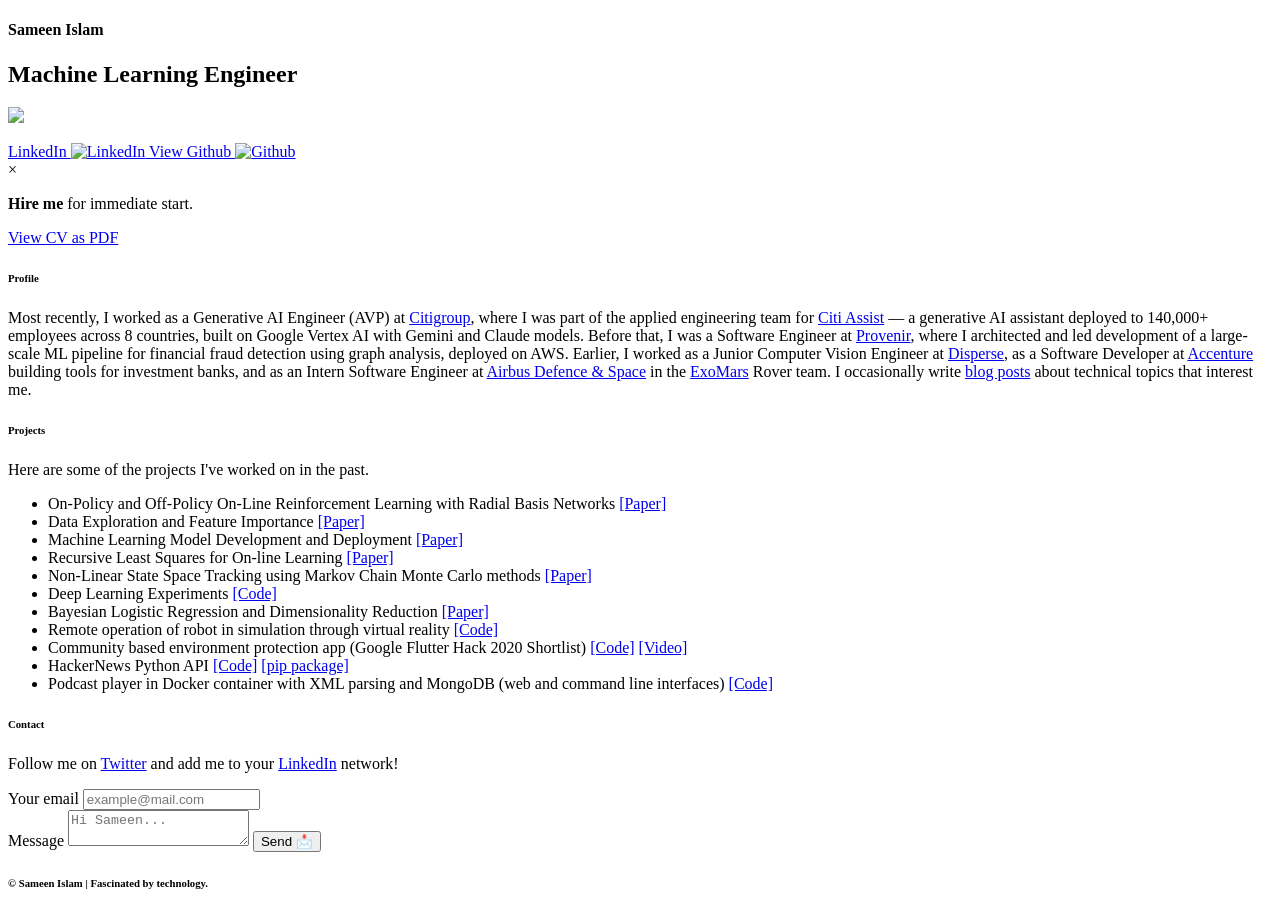
==== index.html @ 297e477e "Update profile, banner, CV, and fix stale links for Apr 2026\n\n-    Updated profile section to refl" ====
<!DOCTYPE html>
<html lang="en">

<head>

	<!-- Basic Page Needs
  –––––––––––––––––––––––––––––––––––––––––––––––––– -->
	<meta charset="utf-8">
	<title>Sameen Islam</title>
	<meta name="description" content="ML Engineer">
	<meta name="author" content="Sameen Islam">

	<!-- Mobile Specific Metas
  –––––––––––––––––––––––––––––––––––––––––––––––––– -->
	<meta name="viewport" content="width=device-width, initial-scale=1">

	<!-- FONT
  –––––––––––––––––––––––––––––––––––––––––––––––––– -->
	<link href="//fonts.googleapis.com/css?family=Raleway:400,300,600" rel="stylesheet" type="text/css">

	<!-- CSS
  –––––––––––––––––––––––––––––––––––––––––––––––––– -->
	<link rel="stylesheet" href="css/normalize.css">
	<link rel="stylesheet" href="css/skeleton.css">
	<link rel="stylesheet" type="text/css" media="screen" href="css/styles.css" />

	<!-- JS
  –––––––––––––––––––––––––––––––––––––––––––––––––– -->

	<!-- Favicon
  –––––––––––––––––––––––––––––––––––––––––––––––––– -->
	<link rel="icon" type="image/png" href="images/deep-learning.png">

</head>

<body>

	<!-- Primary Page Layout
  –––––––––––––––––––––––––––––––––––––––––––––––––– -->
	<div class="container">
		<section class="header">
			<h4>Sameen Islam</h4>
			<div style="margin-bottom: 12pt;">
				<h2 class="title">Machine Learning Engineer</h2>
				<img src="images/deep-learning.png" width="60"/>
			</div>
			<a class="button" href="https://www.linkedin.com/in/sameen-islam/">LinkedIn 
				<img src="images/linkedin_social_icon.png" alt="LinkedIn" 
				height="12">
			</a>
			<a class="button button-primary" href="https://github.com/codexsameen">View Github 
				<img src="images/GitHub-Mark-32px.png" alt="Github" 
				height="12">
			</a>
		</section>

		
		<div class="navbar-spacer"></div>

		<div class="value-props row">
		    <div class="alert">
		        <span class="closebtn" onclick="closeHireAlert()">&times; <!-- X sign --></span>
		        <p><strong>Hire me</strong> for immediate start. </p>
		        <a class="cv-btn" href="pdfs/Sameen_Islam_CV_Apr_2026.pdf">View CV as PDF</a>
		    </div>
		</div>

		<div class="section profile" id="profile">
			<h6 class="docs-header">Profile</h6>
			<p>
				Most recently, I worked as a Generative AI Engineer (AVP) at <a href="https://www.citigroup.com/">Citigroup</a>, where I was part of the applied engineering team for <a href="https://www.reuters.com/technology/artificial-intelligence/citigroup-rolls-out-artificial-intelligence-tools-employees-eight-countries-2024-12-04">Citi Assist</a> &mdash; a generative AI assistant deployed to 140,000+ employees across 8 countries, built on Google Vertex AI with Gemini and Claude models.
				Before that, I was a Software Engineer at <a href="https://www.provenir.com/">Provenir</a>, where I architected and led development of a large-scale ML pipeline for financial fraud detection using graph analysis, deployed on AWS.
				Earlier, I worked as a Junior Computer Vision Engineer at <a href="https://www.disperse.io/">Disperse</a>, as a Software Developer at <a href="https://www.accenture.com/">Accenture</a> building tools for investment banks, and as an Intern Software Engineer at
				<a href="https://www.airbus.com/en/products-services/space/exploration/mars">Airbus Defence &amp; Space</a> in the <a href="https://www.esa.int/Science_Exploration/Human_and_Robotic_Exploration/Exploration/ExoMars/ExoMars_rover">ExoMars</a> Rover team.
				I occasionally write <a href="https://sameen.dev/">blog posts</a> about technical topics that interest me.
			</p>
		</div>

		<div class="section projects" id="projects">
			<h6 class="docs-header">Projects</h6>
			<p>Here are some of the projects I've worked on in the past.</p>
			<ul>
				<li>On-Policy and Off-Policy On-Line Reinforcement Learning with Radial Basis Networks <a href="pdfs/papers/Q_Learning.pdf">[Paper]</a></li>
				<li>Data Exploration and Feature Importance <a href="pdfs/papers/COMP6208_Team_Mai_on_Data_Exploration_Report.pdf">[Paper]</a></li>
				<li>Machine Learning Model Development and Deployment <a href="pdfs/papers/AML___Machine_Learning_Report.pdf">[Paper]</a></li>
				<li>Recursive Least Squares for On-line Learning <a href="pdfs/papers/Recursive_Least_Squares_Filter.pdf">[Paper]</a></li>
				<li>Non-Linear State Space Tracking using Markov Chain Monte Carlo methods <a href="pdfs/papers/Particle_Filters.pdf">[Paper]</a></li>
				<li>Deep Learning Experiments <a href="https://github.com/codexsameen/deep-learning-soton">[Code]</a></li>
				<!-- <li>Automated Bilaterial Negotiation Agent [Code available on request] [Paper available on request]</li> -->
				<!-- <a href="https://github.com/pt3g20/intelligent_agents">[Code available on request]</a> -->
				<!-- a href="pdfs/papers/Agent9___ANAC_Negotiation_Agent_Paper__COMP6203_Intelligent_Agents_.pdf">[Paper]</a> -->
				<li>Bayesian Logistic Regression and Dimensionality Reduction <a href="pdfs/papers/ML_Lab_5_20.pdf">[Paper]</a></li>
				<li>Remote operation of robot in simulation through virtual reality <a href="https://github.com/codexsameen/arq-teleop-robot/tree/sameen_development">[Code]</a></li>
				<li>Community based environment protection app (Google Flutter Hack 2020 Shortlist) <a href="https://github.com/codexsameen/orion_flutterhack20">[Code]</a> <a href="https://www.youtube.com/watch?v=hfZQmf0G9F0&feature=youtu.be">[Video]</a></li> 
				<li>HackerNews Python API <a href="https://pypi.org/project/hackernews-client/">[Code]</a> <a href="https://pypi.org/project/hackernews-client/">[pip package]</a></a></li>
				<li>Podcast player in Docker container with XML parsing and MongoDB (web and command line interfaces) <a href="https://github.com/codexsameen/podster">[Code]</a></li>
				
			</ul>
		</div>

		<div class="section contact" id="contact" onsubmit="return false">
			<h6 class="docs-header">Contact</h6>
			<p>Follow me on <a href="https://twitter.com/sameen_builds">Twitter</a> and add me to your 
			<a href="https://www.linkedin.com/in/sameen-islam/">LinkedIn</a> network!</p>
			<form action="https://formspree.io/mayoroko" method="POST">
				<div class="row">
					<div class="six columns">
						<label for="emailInput">Your email</label>
						<input class="u-full-width" type="email" placeholder="example@mail.com" id="emailInput"
							name="email">
					</div>
				</div>
				<label for="message">Message</label>
				<textarea class="u-full-width" placeholder="Hi Sameen..." id="message" name="message"></textarea>
				<input class="button-primary" type="submit" value="Send 📩" id="sendBtn">
			</form>
			<p class="sent-confirm" style="display: none;">Thanks for reaching out, your message was sent successfully! 📮</p>
		</div>

		<section class="footer">
			<h6> © Sameen Islam | Fascinated by technology.</h6>
			<!-- <div>Icons made by <a href="https://creativemarket.com/Becris" title="Becris">Becris</a> from <a href="https://www.flaticon.com/" title="Flaticon">www.flaticon.com</a></div> -->
		</section>
	</div>
	<!-- End Document
  –––––––––––––––––––––––––––––––––––––––––––––––––– -->
	<script src="js/client.js"></script>
</body>

</html>
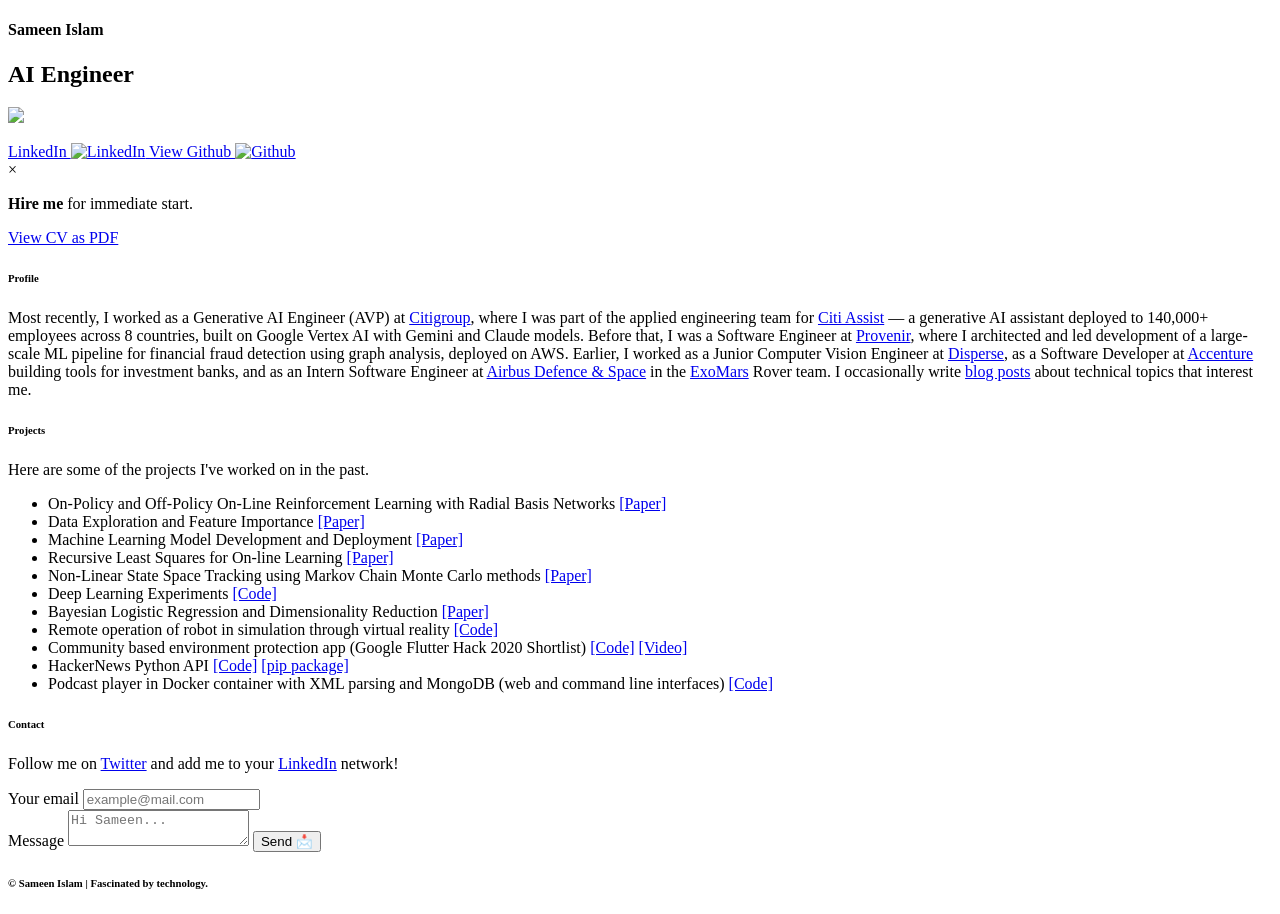
==== commit 80db495b: "Update title" ====
--- a/index.html
+++ b/index.html
@@ -41,7 +41,7 @@
 		<section class="header">
 			<h4>Sameen Islam</h4>
 			<div style="margin-bottom: 12pt;">
-				<h2 class="title">Machine Learning Engineer</h2>
+				<h2 class="title">AI Engineer</h2>
 				<img src="images/deep-learning.png" width="60"/>
 			</div>
 			<a class="button" href="https://www.linkedin.com/in/sameen-islam/">LinkedIn 
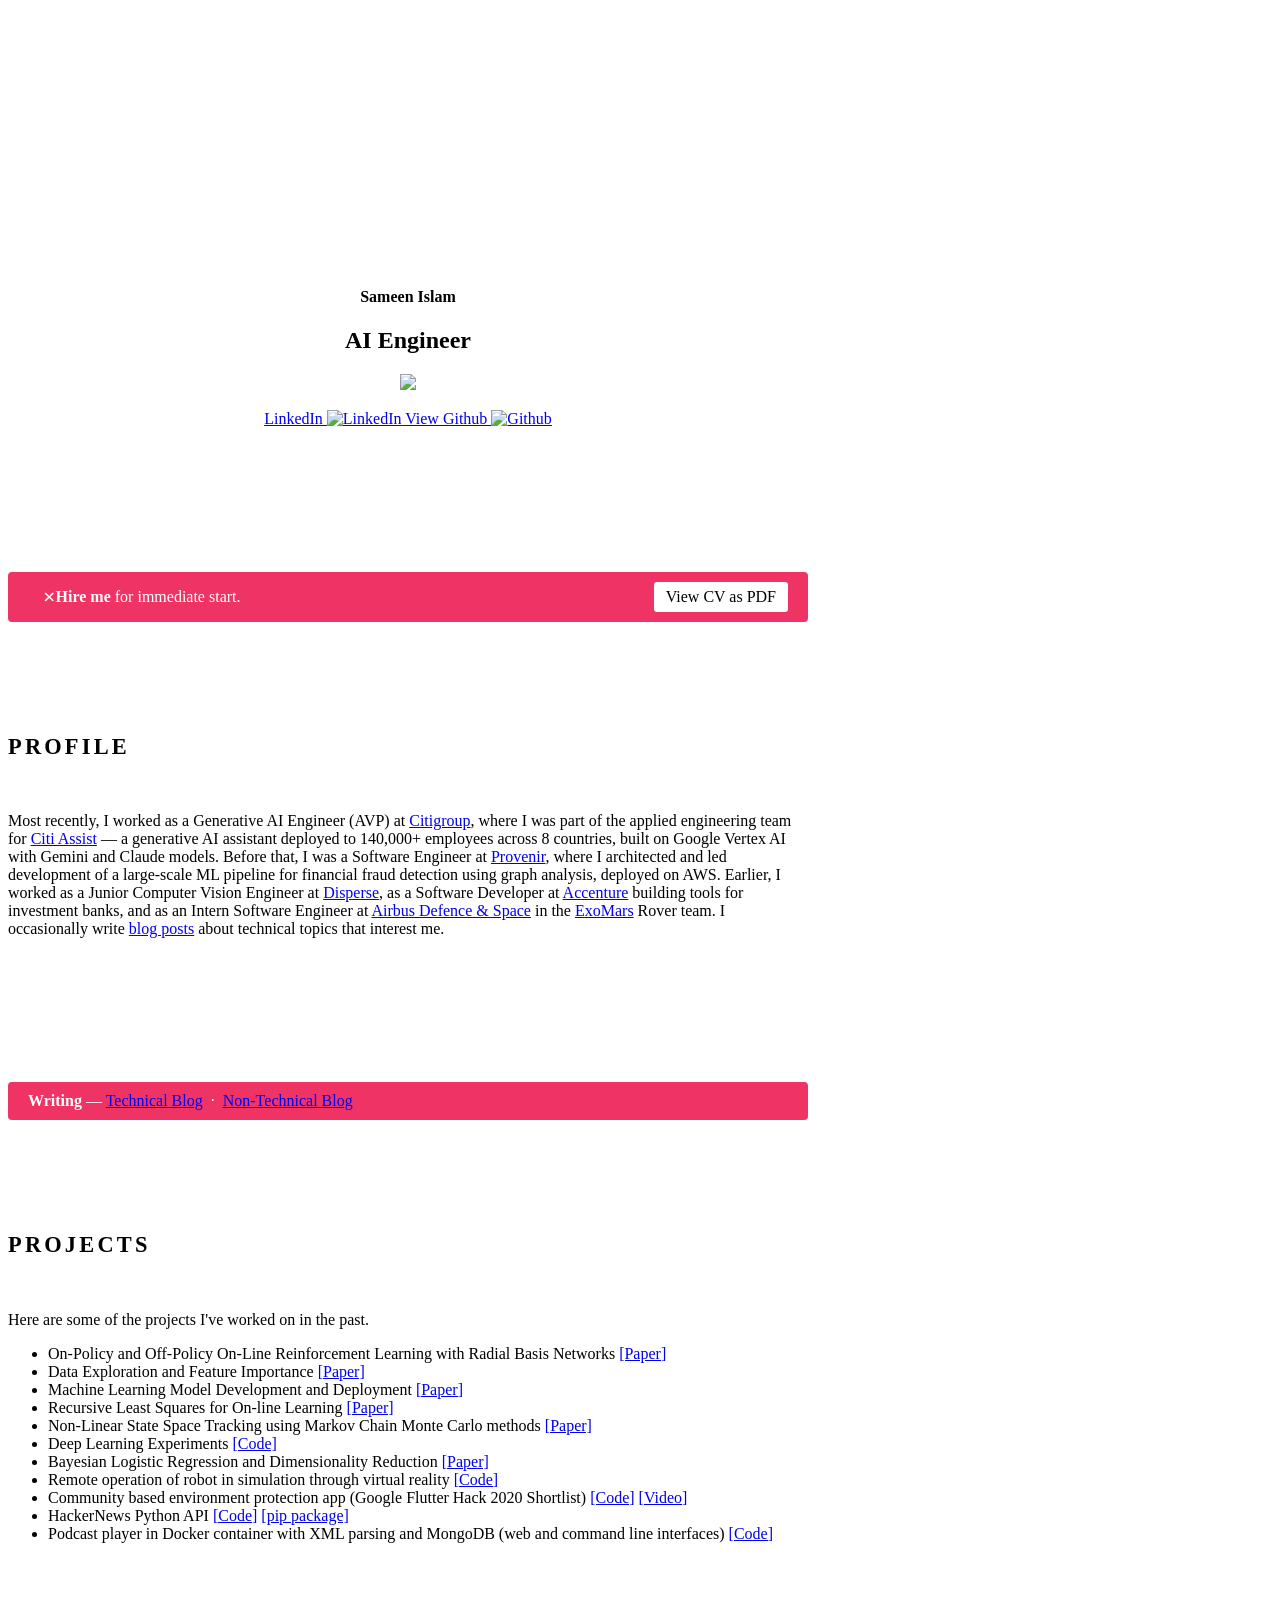
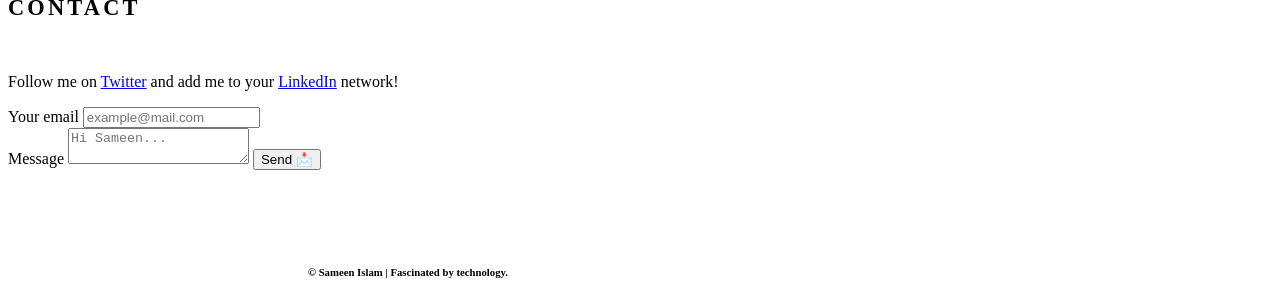
==== commit cf8826ce: "Adding blog banner" ====
--- a/index.html
+++ b/index.html
@@ -75,6 +75,17 @@
 				I occasionally write <a href="https://sameen.dev/">blog posts</a> about technical topics that interest me.
 			</p>
 		</div>
+		
+		<div class="value-props row">
+    <div class="alert">
+        <p><strong>Writing</strong> &mdash; 
+            <a href="https://sameen.dev">Technical Blog</a>
+            &nbsp;·&nbsp;
+            <a href="https://medium.com/@risingdragon111">Non-Technical Blog</a>
+        </p>
+    </div>
+		</div>
+
 
 		<div class="section projects" id="projects">
 			<h6 class="docs-header">Projects</h6>
--- a/css/styles.css
+++ b/css/styles.css
@@ -0,0 +1,571 @@
+/* Download CV button */
+.cv-btn:link, .cv-btn:visited {
+    background-color: white;
+    color: black;
+    padding: 6px 12px;
+    text-align: center;
+    text-decoration: none;
+    display: inline-block;
+    white-space: nowrap;
+    border-radius: 3px;
+}
+
+.blog-banner {
+    background-color: #2d2d2d;
+}
+
+/* .cv-btn:hover, .cv-btn:active {
+    background-color:#f03365;
+    color: white;
+} */
+
+/* View CV button: mobile */
+@media only screen and (max-width: 600px) {
+    .alert {
+        flex-wrap: wrap;
+        gap: 8px;
+    }
+}
+
+/* Hire banner */
+.flex-container {
+    list-style: none;
+    display: flex;
+    align-items: center;
+    justify-content: center;
+    background: tomato;
+    height: 5em;
+}
+
+.flex-item {
+    padding: 5px;
+    width: 20px;
+    height: 150px;
+    margin: 10px;
+    line-height: 150px;
+    color: black;
+    font-size: 1.1em;
+    text-align: center;
+}
+
+.flex-link {
+    color: rgb(247, 41, 60);
+}
+
+/* Mobile layout. */
+@media (max-width: 500px) {
+    .flex-container {
+        list-style: none;
+        display: flex;
+        align-items: center;
+        justify-content: center;
+        background: tomato;
+        height: 5em;
+    }
+
+    .flex-item {
+        padding: 5px;
+        width: 1px;
+        height: 5px;
+        margin: 1px;
+        line-height: 1px;
+        color: black;
+        font-size: 0.9em;
+        text-align: center;
+    }
+}
+
+.alert {
+    display: flex;
+    align-items: center;
+    background-color: #f03365;
+    color: white;
+    padding: 10px 20px;
+    border-radius: 4px;
+}
+
+.alert p {
+    flex: 1;
+    margin: 0;
+    color: white;
+}
+
+.closebtn {
+    margin-left: 15px;
+    color: white;
+    font-weight: bold;
+    float: right;
+    font-size: 22px;
+    line-height: 20px;
+    cursor: pointer;
+    transition: 0.3s;
+}
+
+/* .closebtn:hover {
+    color: black;
+} */
+
+ /* Custom CSS from skeleton */
+.container {
+    max-width: 800px;
+}
+
+.header, .footer {
+    margin-top: 6rem;
+    text-align: center;
+}
+
+.value-prop {
+    margin-top: 1rem;
+}
+
+.value-props {
+    margin-top: 4rem;
+    margin-bottom: 4rem;
+}
+
+.docs-header {
+    text-transform: uppercase;
+    font-size: 1.4rem;
+    letter-spacing: .2rem;
+    font-weight: 600;
+}
+
+.docs-section {
+    border-top: 1px solid #eee;
+    padding: 4rem 0;
+    margin-bottom: 0;
+}
+
+.value-img {
+    display: block;
+    text-align: center;
+    margin: 2.5rem auto 0;
+}
+
+.example-grid .column,
+.example-grid .columns {
+    background: #EEE;
+    text-align: center;
+    border-radius: 4px;
+    font-size: 1rem;
+    text-transform: uppercase;
+    height: 30px;
+    line-height: 30px;
+    margin-bottom: .75rem;
+    font-weight: 600;
+    letter-spacing: .1rem;
+}
+
+.docs-example .row,
+.docs-example.row,
+.docs-example form {
+    margin-bottom: 0;
+}
+
+.docs-example h1,
+.docs-example h2,
+.docs-example h3,
+.docs-example h4,
+.docs-example h5,
+.docs-example h6 {
+    margin-bottom: 1rem;
+}
+
+.heading-font-size {
+    font-size: 1.2rem;
+    color: #999;
+    letter-spacing: normal;
+}
+
+.code-example {
+    margin-top: 1.5rem;
+    margin-bottom: 0;
+}
+
+.code-example-body {
+    white-space: pre;
+    word-wrap: break-word
+}
+
+.example {
+    position: relative;
+    margin-top: 4rem;
+}
+
+.example-header {
+    font-weight: 600;
+    margin-top: 1.5rem;
+    margin-bottom: .5rem;
+}
+
+.example-description {
+    margin-bottom: 1.5rem;
+}
+
+.example-screenshot-wrapper {
+    display: block;
+    position: relative;
+    overflow: hidden;
+    border-radius: 6px;
+    border: 1px solid #eee;
+    height: 250px;
+}
+
+.example-screenshot {
+    width: 100%;
+    height: auto;
+}
+
+.example-screenshot.coming-soon {
+    width: auto;
+    position: absolute;
+    background: #eee;
+    top: 5px;
+    right: 5px;
+    bottom: 5px;
+    left: 5px;
+}
+
+.navbar {
+    display: none;
+}
+
+/* Larger than phone */
+@media (min-width: 550px) {
+    .header {
+        margin-top: 18rem;
+    }
+
+    .value-props {
+        margin-top: 9rem;
+        margin-bottom: 7rem;
+    }
+
+    .value-img {
+        margin-bottom: 1rem;
+    }
+
+    .example-grid .column,
+    .example-grid .columns {
+        margin-bottom: 1.5rem;
+    }
+
+    .docs-section {
+        padding: 6rem 0;
+    }
+
+    .example-send-yourself-copy {
+        float: right;
+        margin-top: 12px;
+    }
+
+    .example-screenshot-wrapper {
+        position: absolute;
+        width: 48%;
+        height: 100%;
+        left: 0;
+        max-height: none;
+    }
+}
+
+/* Larger than tablet */
+@media (min-width: 750px) {
+
+    /* Navbar */
+    .navbar+.docs-section {
+        border-top-width: 0;
+    }
+
+    .navbar,
+    .navbar-spacer {
+        display: block;
+        width: 100%;
+        height: 6.5rem;
+        background: #fff;
+        z-index: 99;
+        border-top: 1px solid #eee;
+        border-bottom: 1px solid #eee;
+    }
+
+    .navbar-spacer {
+        display: none;
+    }
+
+    .navbar>.container {
+        width: 100%;
+    }
+
+    .navbar-list {
+        list-style: none;
+        margin-bottom: 0;
+    }
+
+    .navbar-item {
+        position: relative;
+        float: left;
+        margin-bottom: 0;
+    }
+
+    .navbar-link {
+        text-transform: uppercase;
+        font-size: 11px;
+        font-weight: 600;
+        letter-spacing: .2rem;
+        margin-right: 35px;
+        text-decoration: none;
+        line-height: 6.5rem;
+        color: #222;
+    }
+
+    /* .navbar-link.active {
+        color: #33C3F0;
+    } */
+
+    .has-docked-nav .navbar {
+        position: fixed;
+        top: 0;
+        left: 0;
+    }
+
+    .has-docked-nav .navbar-spacer {
+        display: block;
+    }
+
+    /* Re-overiding the width 100% declaration to match size of % based container */
+    .has-docked-nav .navbar>.container {
+        width: 80%;
+    }
+
+    /* Popover */
+    .popover.open {
+        display: block;
+    }
+
+    .popover {
+        display: none;
+        position: absolute;
+        top: 0;
+        left: 0;
+        background: #fff;
+        border: 1px solid #eee;
+        border-radius: 4px;
+        top: 92%;
+        left: -50%;
+        -webkit-filter: drop-shadow(0 0 6px rgba(0, 0, 0, .1));
+        -moz-filter: drop-shadow(0 0 6px rgba(0, 0, 0, .1));
+        filter: drop-shadow(0 0 6px rgba(0, 0, 0, .1));
+    }
+
+    .popover-item:first-child .popover-link:after,
+    .popover-item:first-child .popover-link:before {
+        bottom: 100%;
+        left: 50%;
+        border: solid transparent;
+        content: " ";
+        height: 0;
+        width: 0;
+        position: absolute;
+        pointer-events: none;
+    }
+
+    .popover-item:first-child .popover-link:after {
+        border-color: rgba(255, 255, 255, 0);
+        border-bottom-color: #fff;
+        border-width: 10px;
+        margin-left: -10px;
+    }
+
+    .popover-item:first-child .popover-link:before {
+        border-color: rgba(238, 238, 238, 0);
+        border-bottom-color: #eee;
+        border-width: 11px;
+        margin-left: -11px;
+    }
+
+    .popover-list {
+        padding: 0;
+        margin: 0;
+        list-style: none;
+    }
+
+    .popover-item {
+        padding: 0;
+        margin: 0;
+    }
+
+    .popover-link {
+        position: relative;
+        color: #222;
+        display: block;
+        padding: 8px 20px;
+        border-bottom: 1px solid #eee;
+        text-decoration: none;
+        text-transform: uppercase;
+        font-size: 1.0rem;
+        font-weight: 600;
+        text-align: center;
+        letter-spacing: .1rem;
+    }
+
+    .popover-item:first-child .popover-link {
+        border-radius: 4px 4px 0 0;
+    }
+
+    .popover-item:last-child .popover-link {
+        border-radius: 0 0 4px 4px;
+        border-bottom-width: 0;
+    }
+
+    /* .popover-link:hover {
+        color: #fff;
+        background: #33C3F0;
+    }
+
+    .popover-link:hover,
+    .popover-item:first-child .popover-link:hover:after {
+        border-bottom-color: #33C3F0;
+    } */
+}
+
+/* =============================================
+   Dark mode — auto based on system preference
+   ============================================= */
+@media (prefers-color-scheme: dark) {
+
+    .blog-banner {
+        background-color: #3a3a3a;
+    }
+
+    /* Page base */
+    body {
+        background-color: #121212;
+        color: #e0e0e0;
+    }
+
+    /* Links */
+    a {
+        color: #60c8e8;
+    }
+
+    /* Skeleton default buttons */
+    .button,
+    button,
+    input[type="submit"],
+    input[type="reset"],
+    input[type="button"] {
+        color: #ccc;
+        border-color: #555;
+        background-color: transparent;
+    }
+
+    .button:hover,
+    button:hover,
+    input[type="submit"]:hover,
+    input[type="reset"]:hover,
+    input[type="button"]:hover,
+    .button:focus,
+    button:focus {
+        color: #fff;
+        border-color: #999;
+    }
+
+    /* Primary button — keep the blue, just slightly muted */
+    .button.button-primary,
+    button.button-primary,
+    input[type="submit"].button-primary {
+        background-color: #1a8fb5;
+        border-color: #1a8fb5;
+        color: #fff;
+    }
+
+    .button.button-primary:hover,
+    button.button-primary:hover,
+    input[type="submit"].button-primary:hover {
+        background-color: #1478a0;
+        border-color: #1478a0;
+    }
+
+    /* Form inputs */
+    input[type="email"],
+    input[type="number"],
+    input[type="search"],
+    input[type="text"],
+    input[type="tel"],
+    input[type="url"],
+    input[type="password"],
+    textarea,
+    select {
+        background-color: #1e1e1e;
+        border-color: #444;
+        color: #e0e0e0;
+    }
+
+    input[type="email"]:focus,
+    input[type="number"]:focus,
+    input[type="search"]:focus,
+    input[type="text"]:focus,
+    input[type="tel"]:focus,
+    input[type="url"]:focus,
+    input[type="password"]:focus,
+    textarea:focus,
+    select:focus {
+        border-color: #60c8e8;
+    }
+
+    /* Code blocks */
+    code {
+        background: #2a2a2a;
+        border-color: #444;
+        color: #e0e0e0;
+    }
+
+    /* Tables & dividers */
+    th, td {
+        border-bottom-color: #333;
+    }
+
+    hr {
+        border-top-color: #333;
+    }
+
+    /* Section dividers */
+    .docs-section {
+        border-top-color: #333;
+    }
+
+    /* Navbar */
+    .navbar,
+    .navbar-spacer {
+        background: #1a1a1a;
+        border-top-color: #333;
+        border-bottom-color: #333;
+    }
+
+    .navbar-link {
+        color: #e0e0e0;
+    }
+
+    /* Popover */
+    .popover {
+        background: #1e1e1e;
+        border-color: #444;
+    }
+
+    .popover-link {
+        color: #e0e0e0;
+        border-bottom-color: #333;
+    }
+
+    /* CV button inside the pink banner */
+    .cv-btn:link,
+    .cv-btn:visited {
+        background-color: #1a1a1a;
+        color: #e0e0e0;
+    }
+
+    /* GitHub icon — invert so the black logo is visible on dark */
+    img[alt="Github"] {
+        filter: invert(1);
+    }
+}
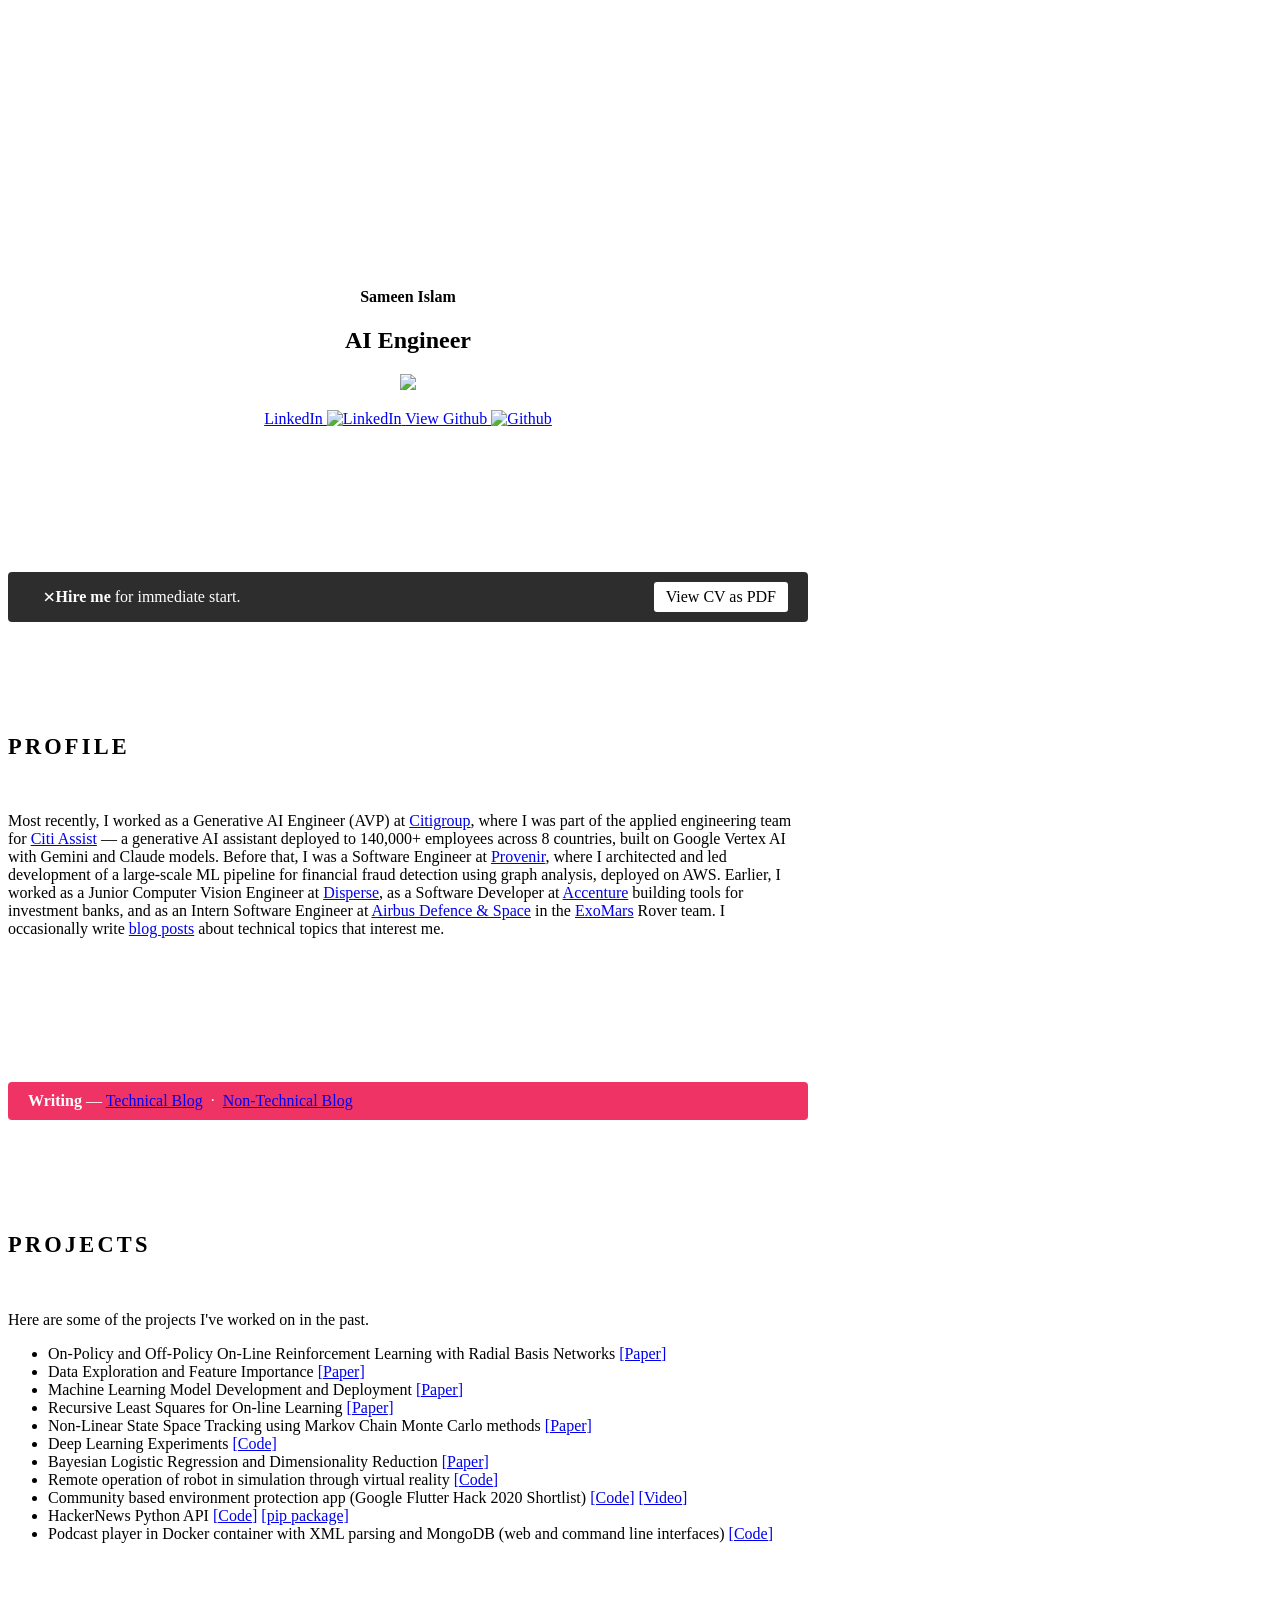
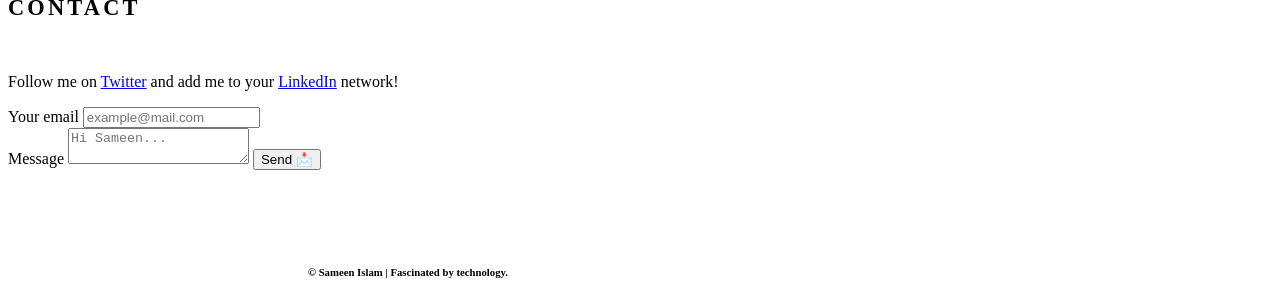
==== commit 9e470b86: "Update index.html" ====
--- a/index.html
+++ b/index.html
@@ -58,7 +58,7 @@
 		<div class="navbar-spacer"></div>
 
 		<div class="value-props row">
-		    <div class="alert">
+		    <div class="alert blog-banner">
 		        <span class="closebtn" onclick="closeHireAlert()">&times; <!-- X sign --></span>
 		        <p><strong>Hire me</strong> for immediate start. </p>
 		        <a class="cv-btn" href="pdfs/Sameen_Islam_CV_Apr_2026.pdf">View CV as PDF</a>
--- a/css/styles.css
+++ b/css/styles.css
@@ -10,7 +10,7 @@
     border-radius: 3px;
 }
 
-.blog-banner {
+.alert.blog-banner {
     background-color: #2d2d2d;
 }
 
@@ -433,8 +433,8 @@
    ============================================= */
 @media (prefers-color-scheme: dark) {
 
-    .blog-banner {
-        background-color: #3a3a3a;
+    .alert.blog-banner {
+        background-color: #3a5a8c;
     }
 
     /* Page base */
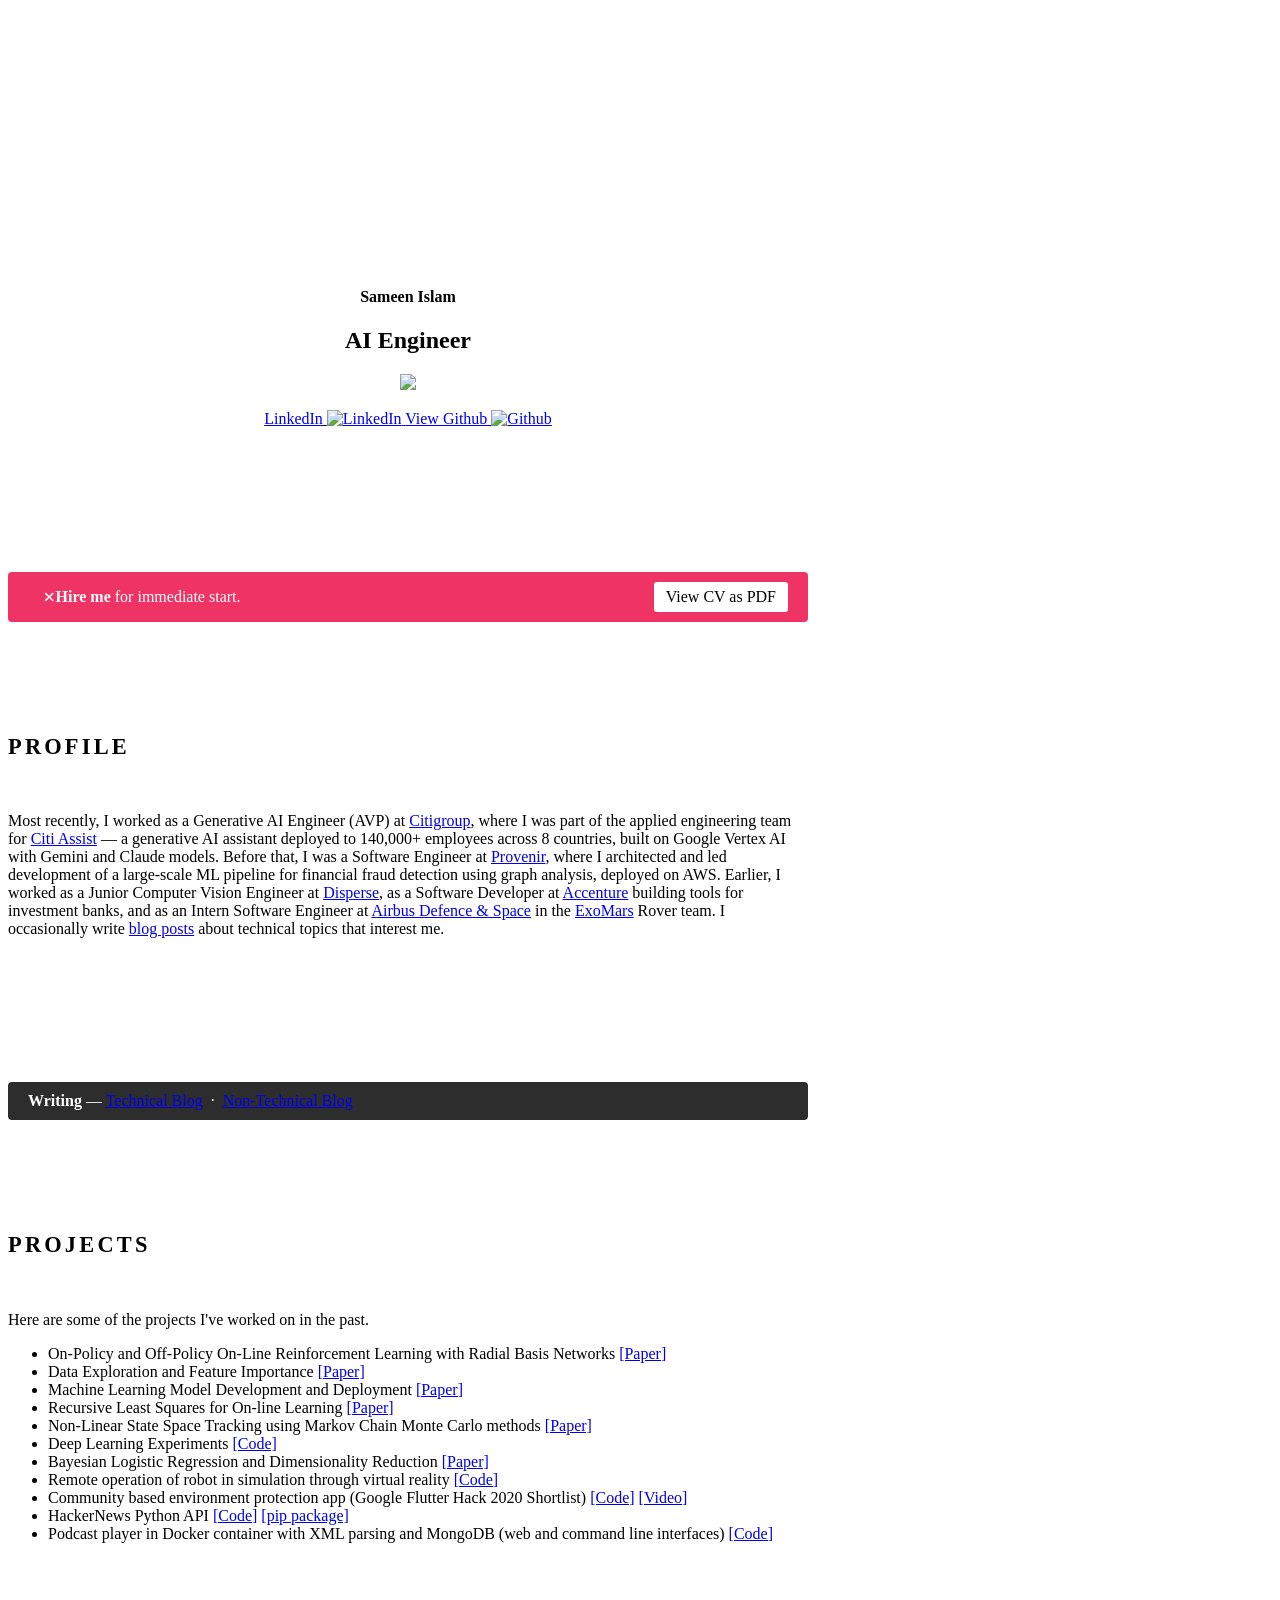
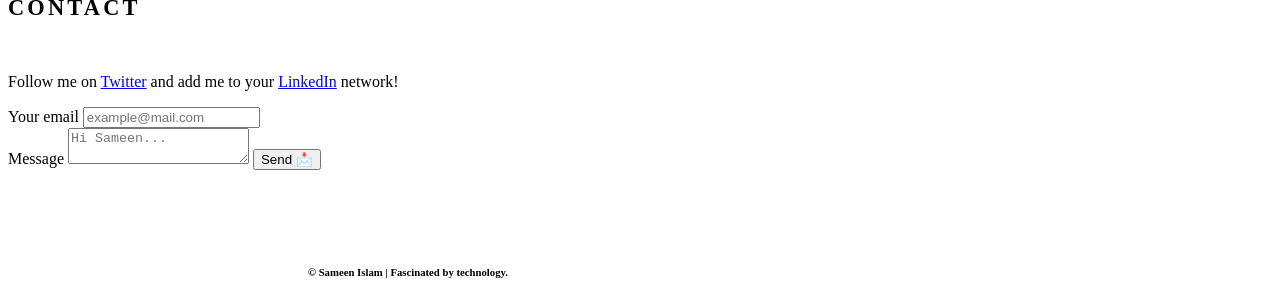
==== commit 49f708e1: "Update index.html" ====
--- a/index.html
+++ b/index.html
@@ -58,7 +58,7 @@
 		<div class="navbar-spacer"></div>
 
 		<div class="value-props row">
-		    <div class="alert blog-banner">
+		    <div class="alert">
 		        <span class="closebtn" onclick="closeHireAlert()">&times; <!-- X sign --></span>
 		        <p><strong>Hire me</strong> for immediate start. </p>
 		        <a class="cv-btn" href="pdfs/Sameen_Islam_CV_Apr_2026.pdf">View CV as PDF</a>
@@ -77,7 +77,7 @@
 		</div>
 		
 		<div class="value-props row">
-    <div class="alert">
+    <div class="alert blog-banner">
         <p><strong>Writing</strong> &mdash; 
             <a href="https://sameen.dev">Technical Blog</a>
             &nbsp;·&nbsp;
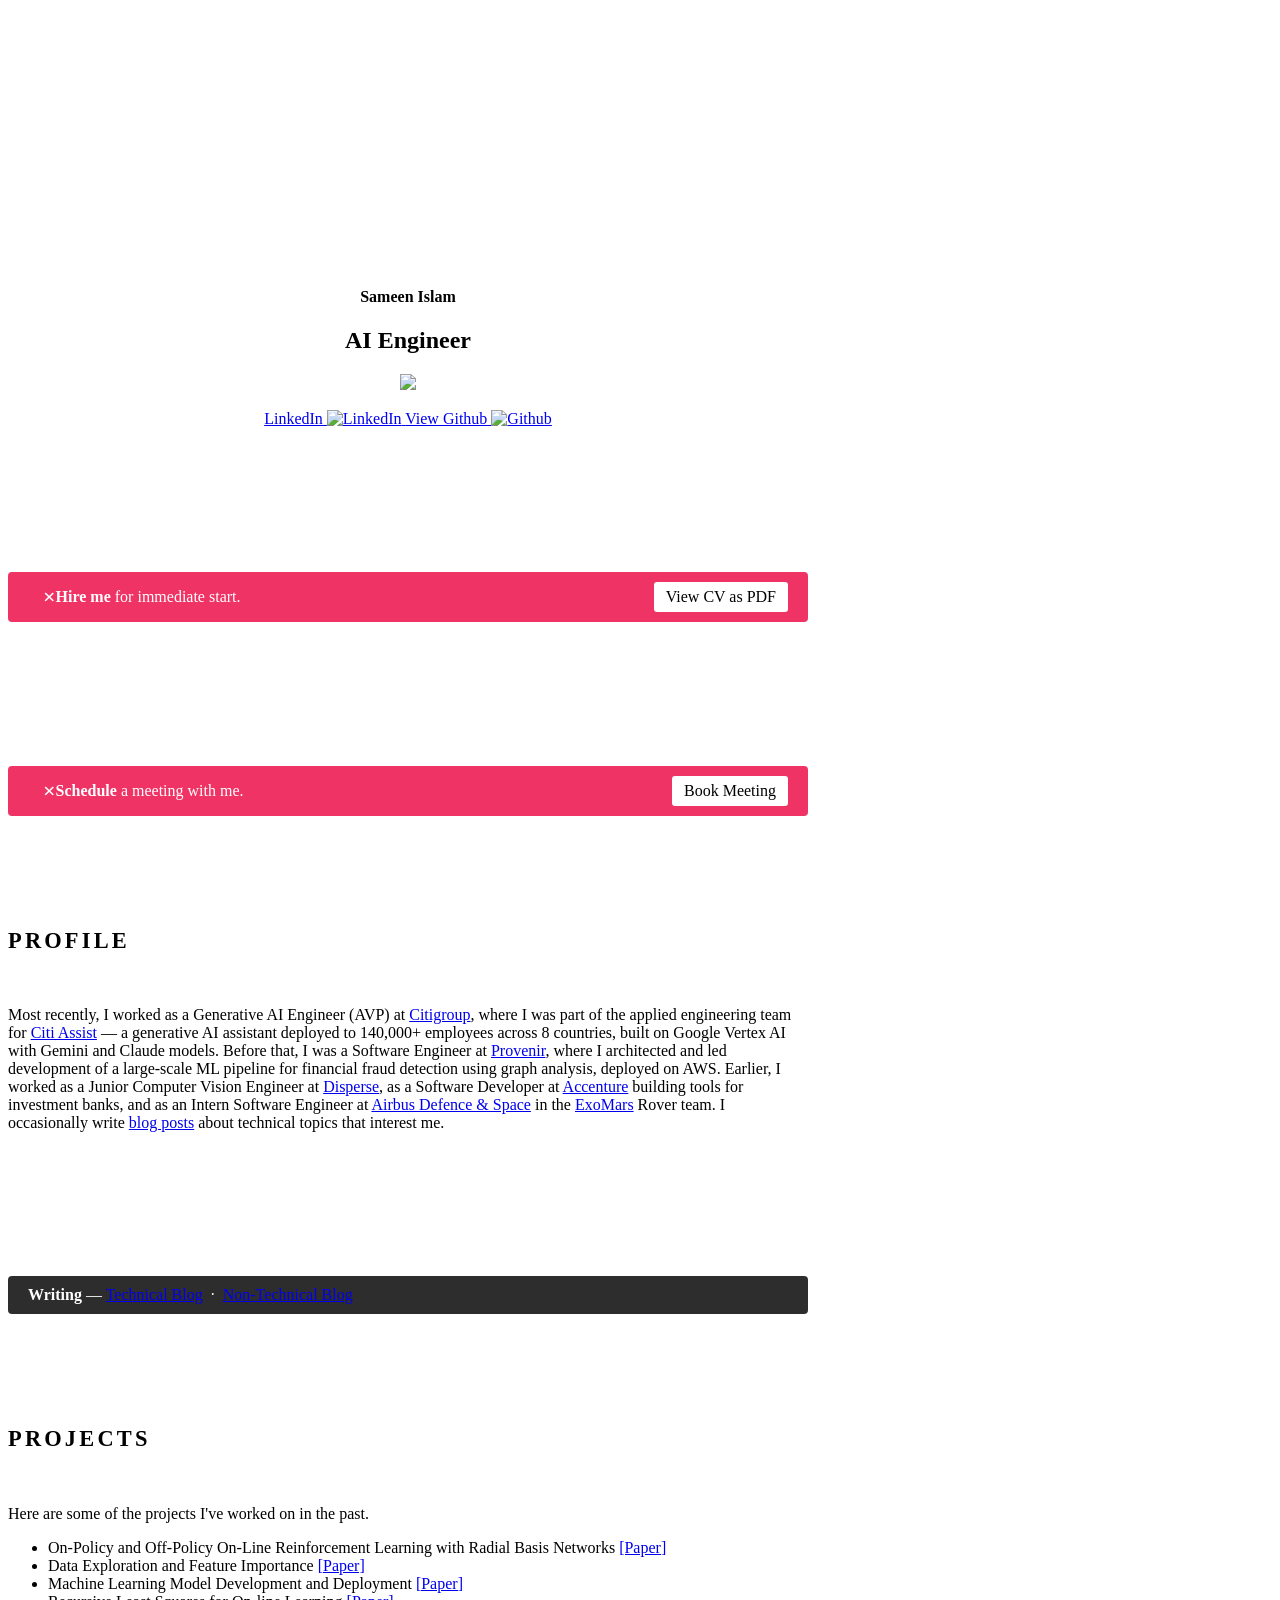
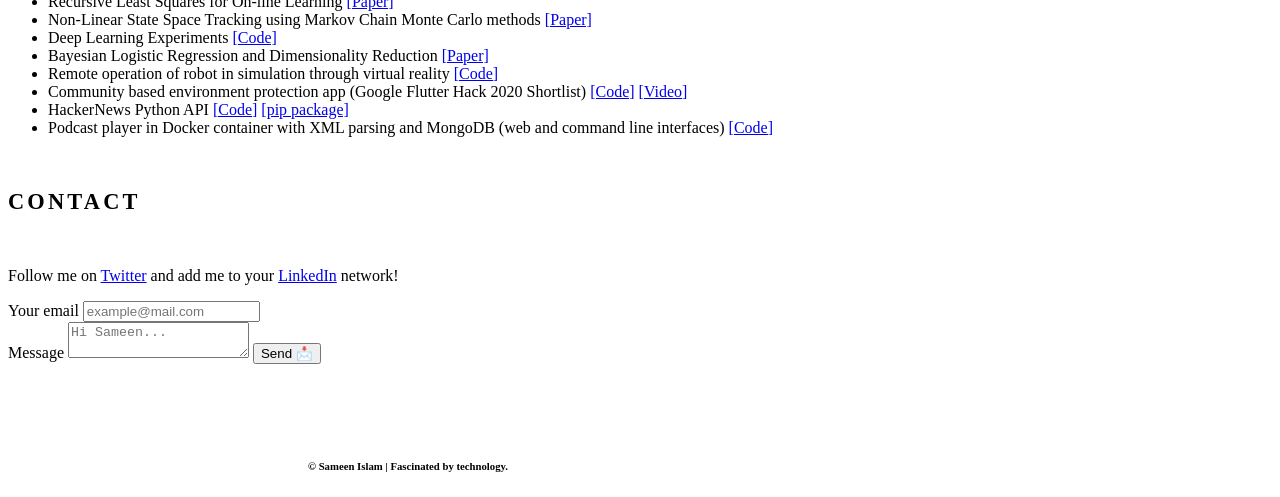
==== commit 4d1a8d96: "Add meeting banner" ====
--- a/index.html
+++ b/index.html
@@ -64,6 +64,15 @@
 		        <a class="cv-btn" href="pdfs/Sameen_Islam_CV_Apr_2026.pdf">View CV as PDF</a>
 		    </div>
 		</div>
+		
+		<div class="value-props row">
+    <div class="alert meeting-banner" id="meetingBanner">
+        <span class="closebtn" onclick="closeMeetingBanner()">&times;</span>
+        <p><strong>Schedule</strong> a meeting with me.</p>
+        <a class="cv-btn meeting-btn" href="https://calendly.com/sameen11/" target="_blank">Book Meeting</a>
+    </div>
+		</div>
+
 
 		<div class="section profile" id="profile">
 			<h6 class="docs-header">Profile</h6>
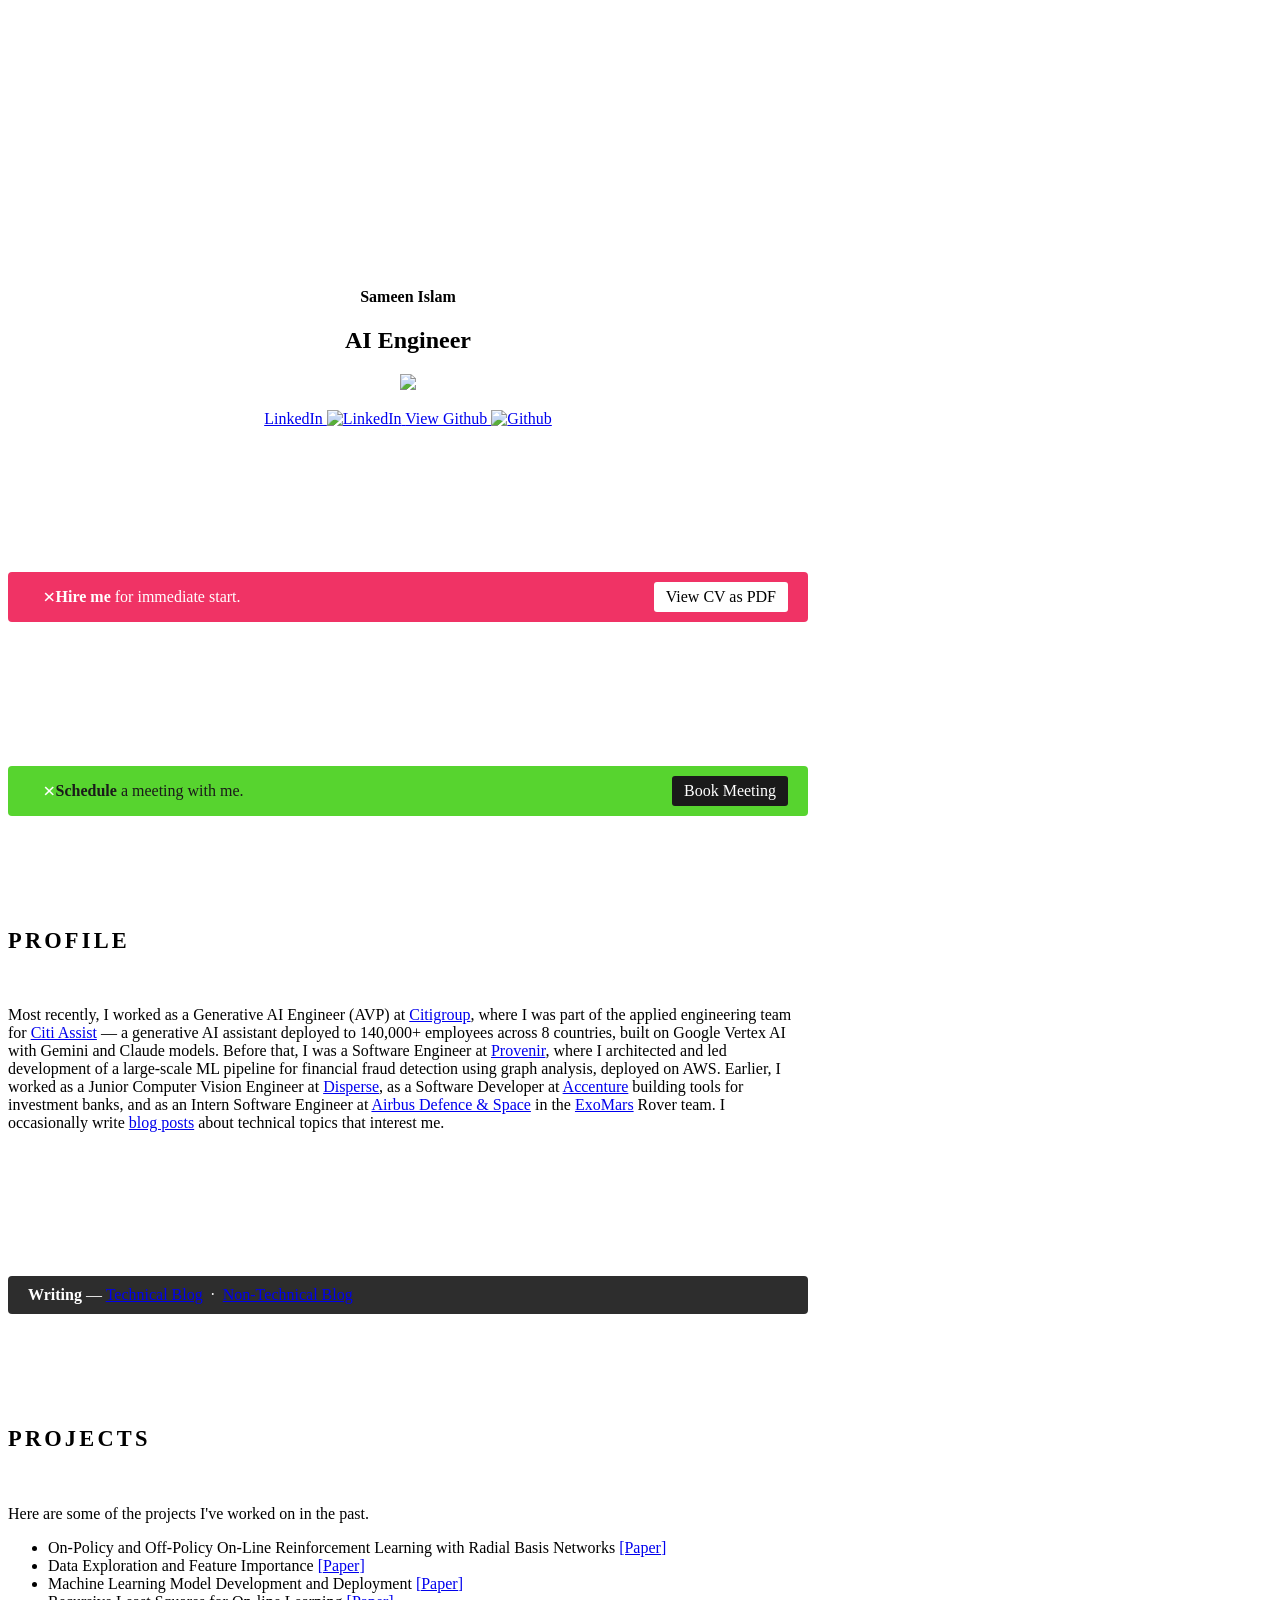
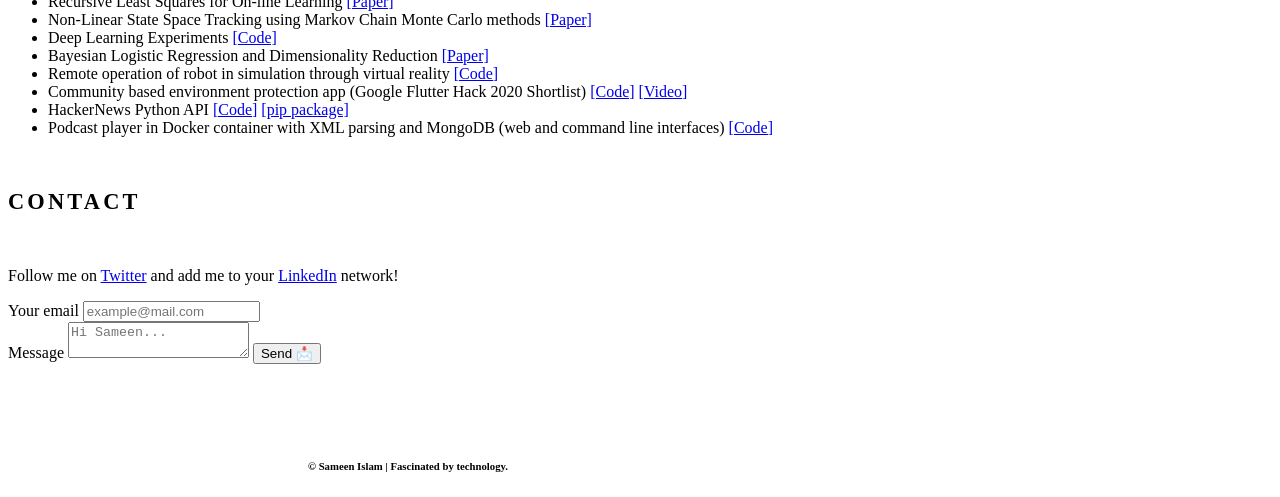
==== commit 3766a27e: "Update meta description and CV link in index.html" ====
--- a/index.html
+++ b/index.html
@@ -7,7 +7,7 @@
   –––––––––––––––––––––––––––––––––––––––––––––––––– -->
 	<meta charset="utf-8">
 	<title>Sameen Islam</title>
-	<meta name="description" content="ML Engineer">
+	<meta name="description" content="AI Engineer">
 	<meta name="author" content="Sameen Islam">
 
 	<!-- Mobile Specific Metas
@@ -61,7 +61,7 @@
 		    <div class="alert">
 		        <span class="closebtn" onclick="closeHireAlert()">&times; <!-- X sign --></span>
 		        <p><strong>Hire me</strong> for immediate start. </p>
-		        <a class="cv-btn" href="pdfs/Sameen_Islam_CV_Apr_2026.pdf">View CV as PDF</a>
+		        <a class="cv-btn" href="pdfs/Sameen_Islam_CV_Apr_v2_2026.pdf">View CV as PDF</a>
 		    </div>
 		</div>
 		
--- a/css/styles.css
+++ b/css/styles.css
@@ -12,6 +12,26 @@
 
 .alert.blog-banner {
     background-color: #2d2d2d;
+}
+
+.alert.meeting-banner {
+    background-color: #57d42f;
+    color: #1a1a1a;
+}
+
+.alert.meeting-banner p {
+    color: #1a1a1a;
+}
+
+.alert.meeting-banner .meeting-btn {
+    background-color: #1a1a1a;
+    color: #fff !important;
+}
+
+.meeting-btn {
+    background-color: #1a1a1a;
+    color: #fff !important;
+    white-space: nowrap;
 }
 
 /* .cv-btn:hover, .cv-btn:active {
@@ -433,6 +453,10 @@
    ============================================= */
 @media (prefers-color-scheme: dark) {
 
+    .alert.meeting-banner {
+        background-color: #3eb31f;
+    }
+
     .alert.blog-banner {
         background-color: #3a5a8c;
     }
